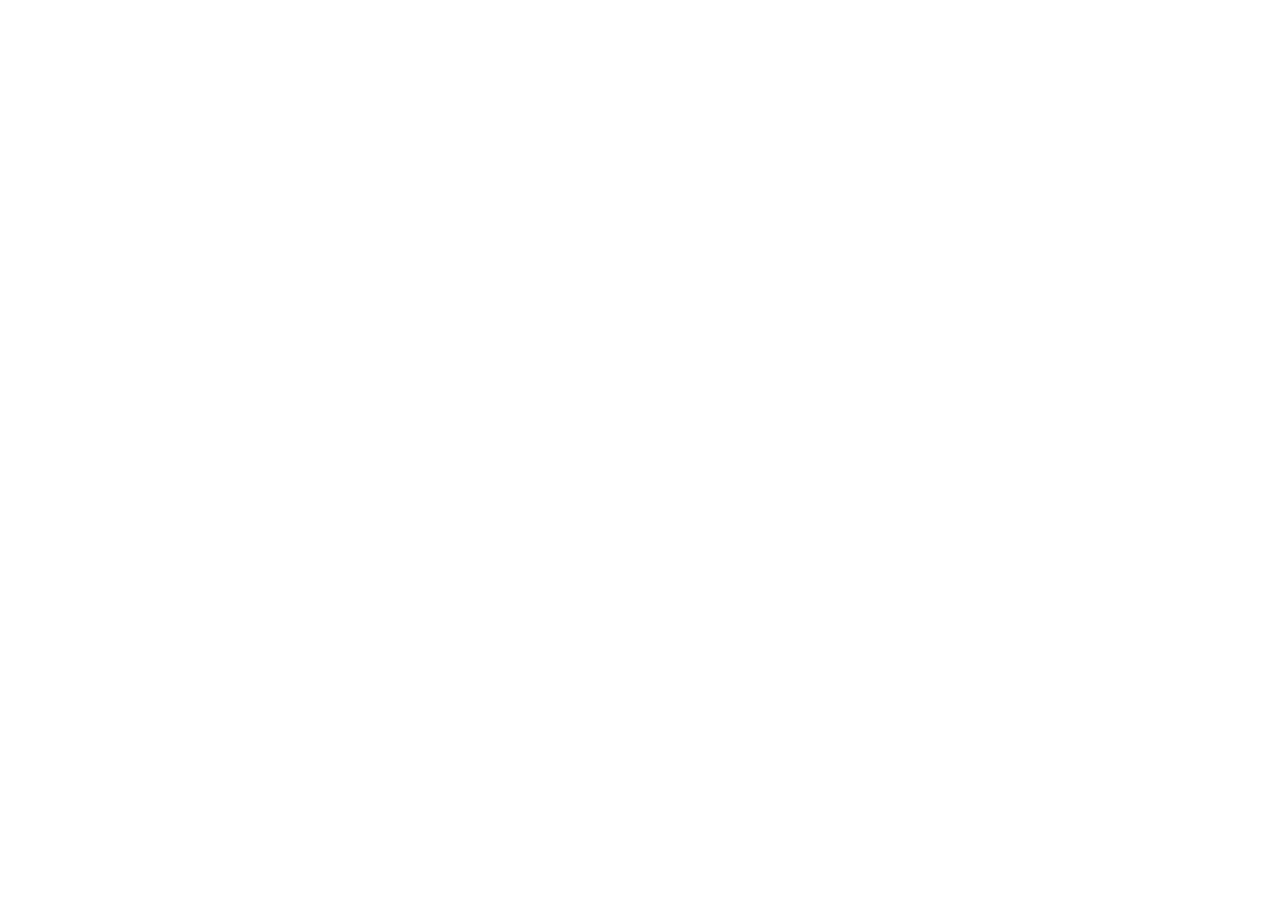
==== Html/index.html @ 102fc212 "create index html" ====
<!DOCTYPE html>
<html lang="es">
<head>
    <meta charset="UTF-8">
    <meta name="viewport" content="width=device-width, initial-scale=1.0">
    <title>Pasteleria</title>
</head>
<body>
    
</body>
</html>
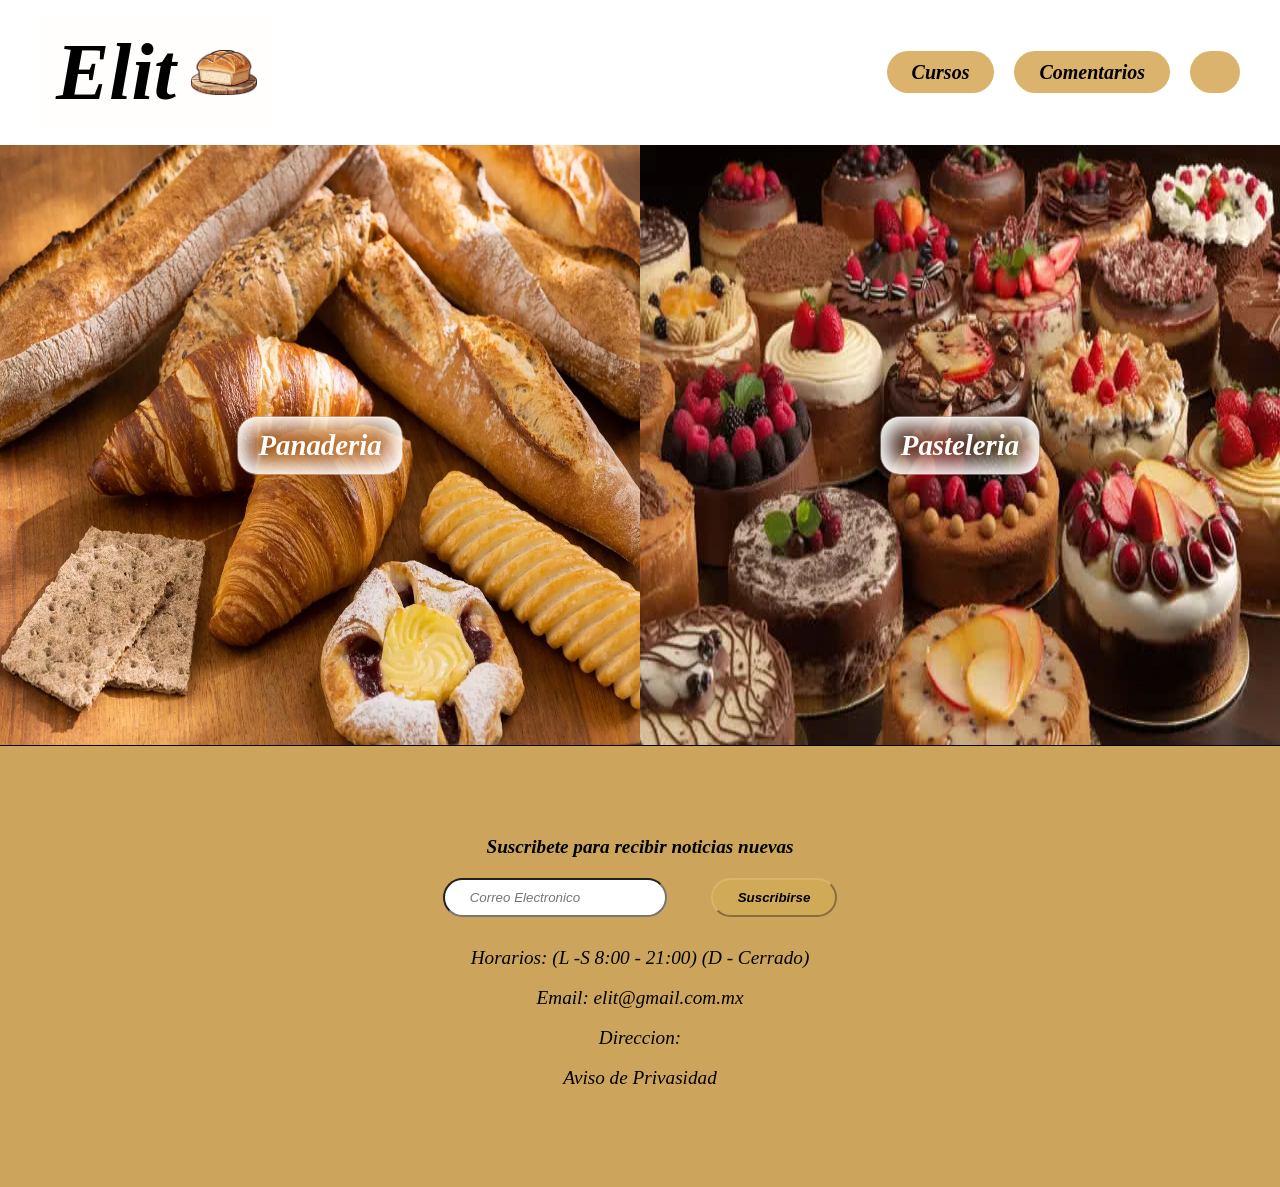
==== commit 1213e486: "Agregamos Cursos" ====
--- a/Html/index.html
+++ b/Html/index.html
@@ -1,11 +1,65 @@
 <!DOCTYPE html>
 <html lang="es">
+
 <head>
     <meta charset="UTF-8">
     <meta name="viewport" content="width=device-width, initial-scale=1.0">
-    <title>Pasteleria</title>
+    <title>Elit - Panaderia</title>
+    <link rel="stylesheet" href="/Estilos/main.css" >
+    <link rel="stylesheet" href="/Estilos/base.css">
 </head>
+
 <body>
-    
+
+    <header>
+        <div class="titulo">
+            <h1>Elit</h1>
+            <img src="/Imagenes/pan_logo.png" alt="Logo de pan concha" class="imagen">
+        </div>
+        <nav class="menu">
+            <ul>
+                <li><a href="/Html/cursos.html">Cursos</a></li>
+                <li><a href="/Html/comentarios.html">Comentarios</a></li>
+                <li><a href=""></a></li>
+            </ul>
+        </nav>
+    </header>
+
+    <section>
+        <article class="contenedor-de-imagenes" >
+            <div class="panaderia-past">
+                <h2> <a href="/Html/panaderia.html">Panaderia</a></h2>
+                
+            </div>
+
+            <div class="pateleria-pan">
+              <h2> <a href="/Html/pasteleria.html">Pasteleria</a></h2>
+            </div>
+
+        </article>
+    </section>
+
+    <footer>
+        <section class="suscribirse">
+         <p>Suscribete para recibir noticias nuevas</p>
+         <form>
+            <input type="email" placeholder="Correo Electronico">
+            <button type="submit">Suscribirse</button>
+         </form>
+        </section>
+
+        <section>
+            <p>Horarios: (L -S 8:00 - 21:00) (D - Cerrado)</p><br>
+            <p>Email: elit@gmail.com.mx</p><br>
+            <p>Direccion: </p><br>
+            <p>Aviso de Privasidad</p><br>
+        </section>
+    </footer>
+
+
+
 </body>
-</html>+
+</html>
+
+
--- a/Estilos/main.css
+++ b/Estilos/main.css
@@ -0,0 +1,89 @@
+
+/*Section*/
+.contenedor-de-imagenes {
+    display: flex;
+}
+
+.panaderia-past {
+    background-image: url(/Imagenes/panaderia.jpg);
+    /*background-size: contain;*/
+    background-size: 100% 100%;
+    height: 600px;
+    width: 50%;
+    background-repeat: no-repeat;
+    display: flex;
+    align-items: center;
+    justify-content: center;
+}
+
+.pateleria-pan {
+    background-image: url(/Imagenes/pasteleria.jpg);
+    /*background-size: contain;*/
+    background-size: 100% 100%;
+    /*ancho y alto*/
+    height: 600px;
+    width: 50%;
+    background-repeat: no-repeat;
+    display: flex;
+    align-items: center;
+    justify-content: center;
+}
+
+h2 {
+    padding: 12px 20px ;
+    backdrop-filter: blur(20px);
+    -webkit-backdrop-filter: blur(20px);
+    border-radius: 20px;
+    border: 1px solid rgba(255, 255, 255, 0.3);
+    box-shadow:
+        0 8px 32px rgba(0, 0, 0, 0.1),
+        inset 0 1px 0 rgba(255, 255, 255, 0.5),
+        inset 0 -1px 0 rgba(255, 255, 255, 0.1),
+        inset 0 0 20px 10px rgba(255, 255, 255, 1);
+
+}
+
+h2 a {
+    color: white;
+    font-style: italic;
+    text-decoration: none;
+    font-size: larger;
+}
+/*Footer*/
+.suscribirse{
+    font-style: italic;
+    font-weight: bold;
+    padding: 10px;
+    
+}
+
+.suscribirse input{
+    font-style: italic;
+    border-radius: 2cm;
+    padding: 10px 25px;
+    margin: 20px;
+}
+
+.suscribirse button{
+    font-style: italic;
+    font-weight: bold;
+    border-radius: 2cm;
+    border-color: #dcb36d;
+    background-color: rgba(232, 193, 66, 0.18);
+    padding: 10px 25px;
+    margin: 20px;
+}
+
+.suscribirse button:hover{
+    background-color: #c79a4f;
+}
+
+section p{
+    font-style: italic;
+    font-size: larger;
+}
+
+footer{
+    text-align: center;
+}
+
--- a/Estilos/base.css
+++ b/Estilos/base.css
@@ -0,0 +1,83 @@
+* {
+    margin: 0px;
+    padding: 0px;
+}
+
+body {
+    height: 100hv;
+    width: 100vw;
+    background-color: #dcb36d;
+}
+
+header {
+    background-color: white;
+    padding: 15px 40px;
+    display: flex;
+    justify-content: space-between;
+    /*separacion*/
+    align-items: center;
+    
+}
+
+.titulo {
+
+    padding: 12px 16px;
+    /*border: 2px solid black;*/
+    font-style: italic;
+    font-size: 40px;
+    background-color: rgb(255, 254, 253);
+    display: flex;
+    align-items: center;
+}
+.titulo a{
+    text-decoration: none;
+    color: black;
+}
+
+.imagen {
+    height: 45px;
+    width: auto;
+    object-fit: contain;
+    margin-left: 15px;
+}
+
+.menu {
+    display: flex;
+    gap: 20px;
+    list-style: none;
+    font-style: italic;
+}
+
+nav ul {
+    list-style: none;
+    display: flex;
+    gap: 20px;
+}
+
+nav a {
+    text-decoration: none;
+    /*sin subrayado*/
+    color: black;
+    background-color: #dcb36d;
+    padding: 10px 25px;
+    border-radius: 25px;
+    font-weight: bold;
+    font-size: 20px;
+    transition: background-color 0.3s ease;
+    /*comportamiento de la transicion*/
+
+}
+
+nav a:hover {
+    /*efecto de color con mouse*/
+    background-color: #c79a4f;
+}
+
+footer {
+    
+    background-color: #cca45c;
+    border-top: 1px solid black;
+    padding: 80px;
+    
+    
+}
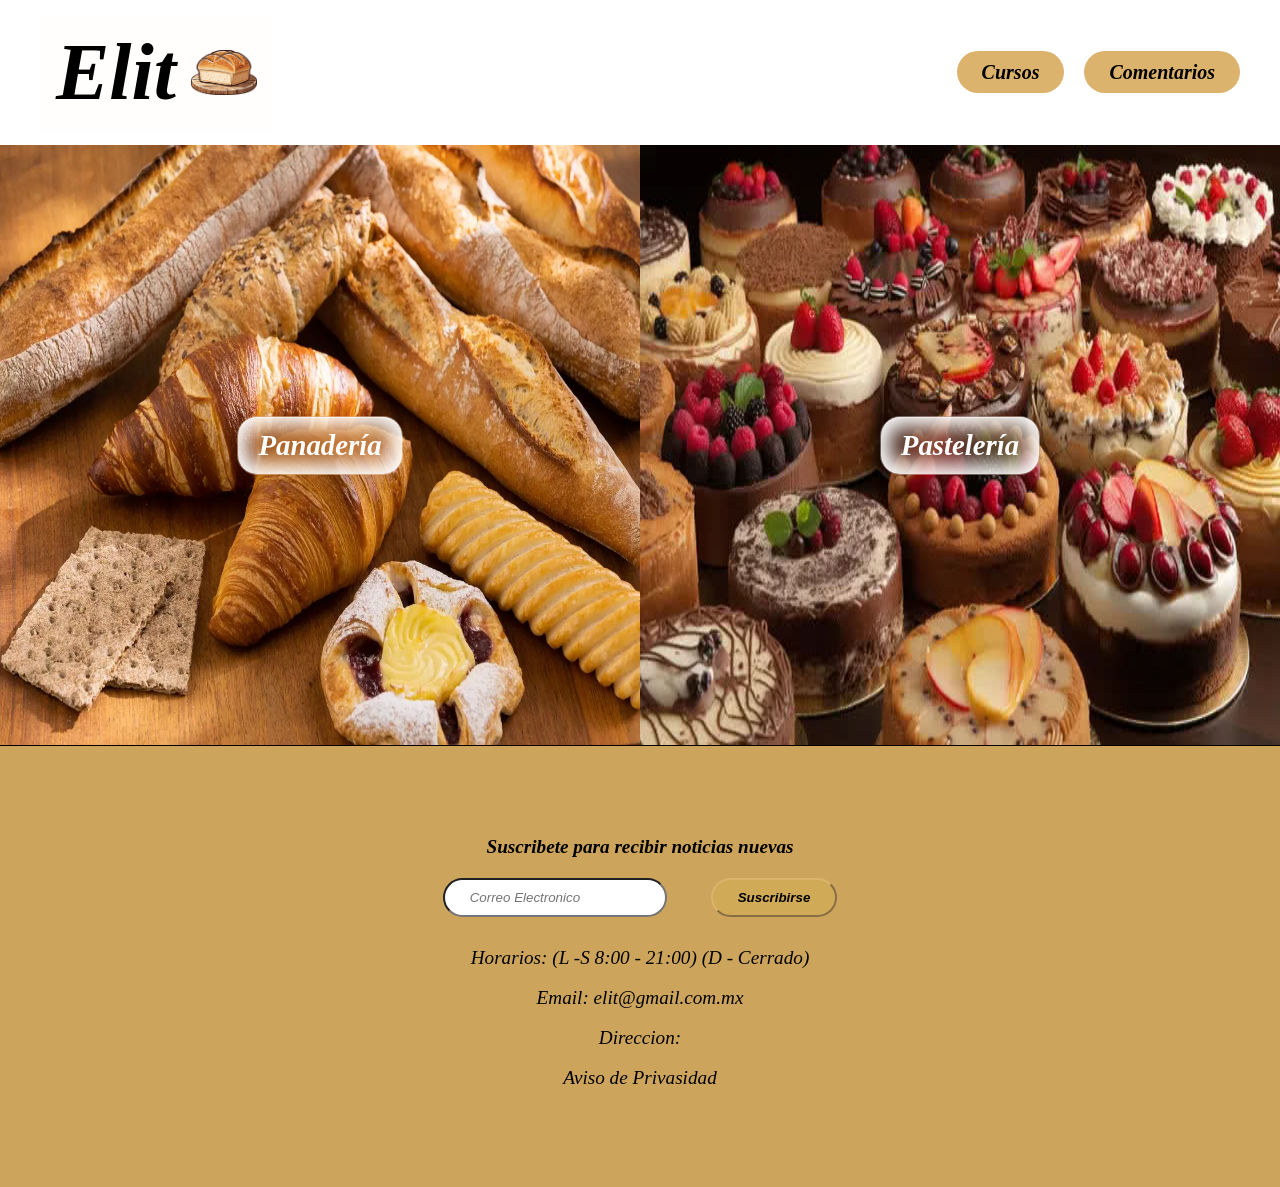
==== commit 8a3e8904: "Panaderia menu" ====
--- a/Html/index.html
+++ b/Html/index.html
@@ -20,7 +20,6 @@
             <ul>
                 <li><a href="/Html/cursos.html">Cursos</a></li>
                 <li><a href="/Html/comentarios.html">Comentarios</a></li>
-                <li><a href=""></a></li>
             </ul>
         </nav>
     </header>
@@ -28,12 +27,12 @@
     <section>
         <article class="contenedor-de-imagenes" >
             <div class="panaderia-past">
-                <h2> <a href="/Html/panaderia.html">Panaderia</a></h2>
+                <h2> <a href="/Html/panaderia.html">Panader&iacute;a</a></h2>
                 
             </div>
 
             <div class="pateleria-pan">
-              <h2> <a href="/Html/pasteleria.html">Pasteleria</a></h2>
+              <h2> <a href="/Html/pasteleria.html">Pasteler&iacute;a</a></h2>
             </div>
 
         </article>
--- a/Estilos/base.css
+++ b/Estilos/base.css
@@ -1,12 +1,14 @@
 * {
     margin: 0px;
     padding: 0px;
+
 }
 
 body {
     height: 100hv;
     width: 100vw;
     background-color: #dcb36d;
+    overflow-x: hidden;
 }
 
 header {
@@ -73,11 +75,45 @@
     background-color: #c79a4f;
 }
 
-footer {
+
+
+/*Footer*/
+.suscribirse{
+    font-style: italic;
+    font-weight: bold;
+    padding: 10px;
     
+}
+
+.suscribirse input{
+    font-style: italic;
+    border-radius: 2cm;
+    padding: 10px 25px;
+    margin: 20px;
+}
+
+.suscribirse button{
+    font-style: italic;
+    font-weight: bold;
+    border-radius: 2cm;
+    border-color: #dcb36d;
+    background-color: rgba(232, 193, 66, 0.18);
+    padding: 10px 25px;
+    margin: 20px;
+}
+
+.suscribirse button:hover{
+    background-color: #c79a4f;
+}
+
+section p{
+    font-style: italic;
+    font-size: larger;
+}
+
+footer{
     background-color: #cca45c;
     border-top: 1px solid black;
     padding: 80px;
-    
-    
+    text-align: center;
 }
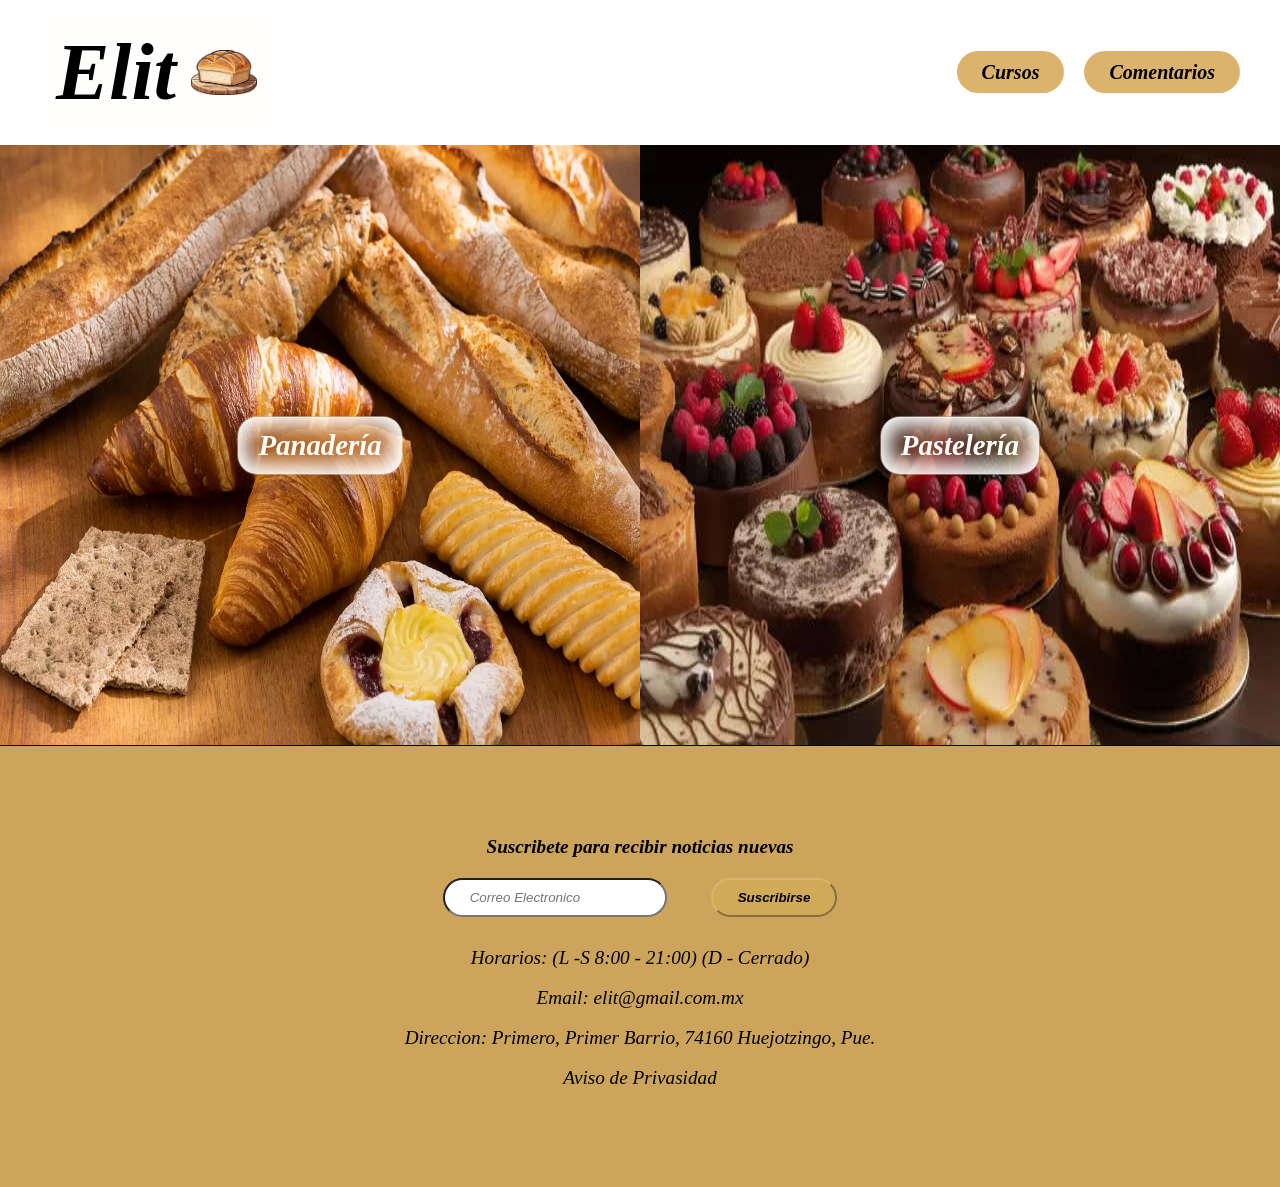
==== commit a90a5119: "cards pasteleria" ====
--- a/Html/index.html
+++ b/Html/index.html
@@ -4,9 +4,12 @@
 <head>
     <meta charset="UTF-8">
     <meta name="viewport" content="width=device-width, initial-scale=1.0">
+    <meta name="author" content="Alberto Sanchez">
+    <meta name="keywords" content="pagina,panaderia,pasteleria,comida,html">
     <title>Elit - Panaderia</title>
     <link rel="stylesheet" href="/Estilos/main.css" >
     <link rel="stylesheet" href="/Estilos/base.css">
+    <link rel="icon" href="/Imagenes/elit.jpg" type="image/jpg" sizes="16x16">
 </head>
 
 <body>
@@ -50,11 +53,11 @@
         <section>
             <p>Horarios: (L -S 8:00 - 21:00) (D - Cerrado)</p><br>
             <p>Email: elit@gmail.com.mx</p><br>
-            <p>Direccion: </p><br>
+            <p>Direccion: Primero, Primer Barrio, 74160 Huejotzingo, Pue. </p><br>
             <p>Aviso de Privasidad</p><br>
         </section>
     </footer>
-
+            
 
 
 </body>
